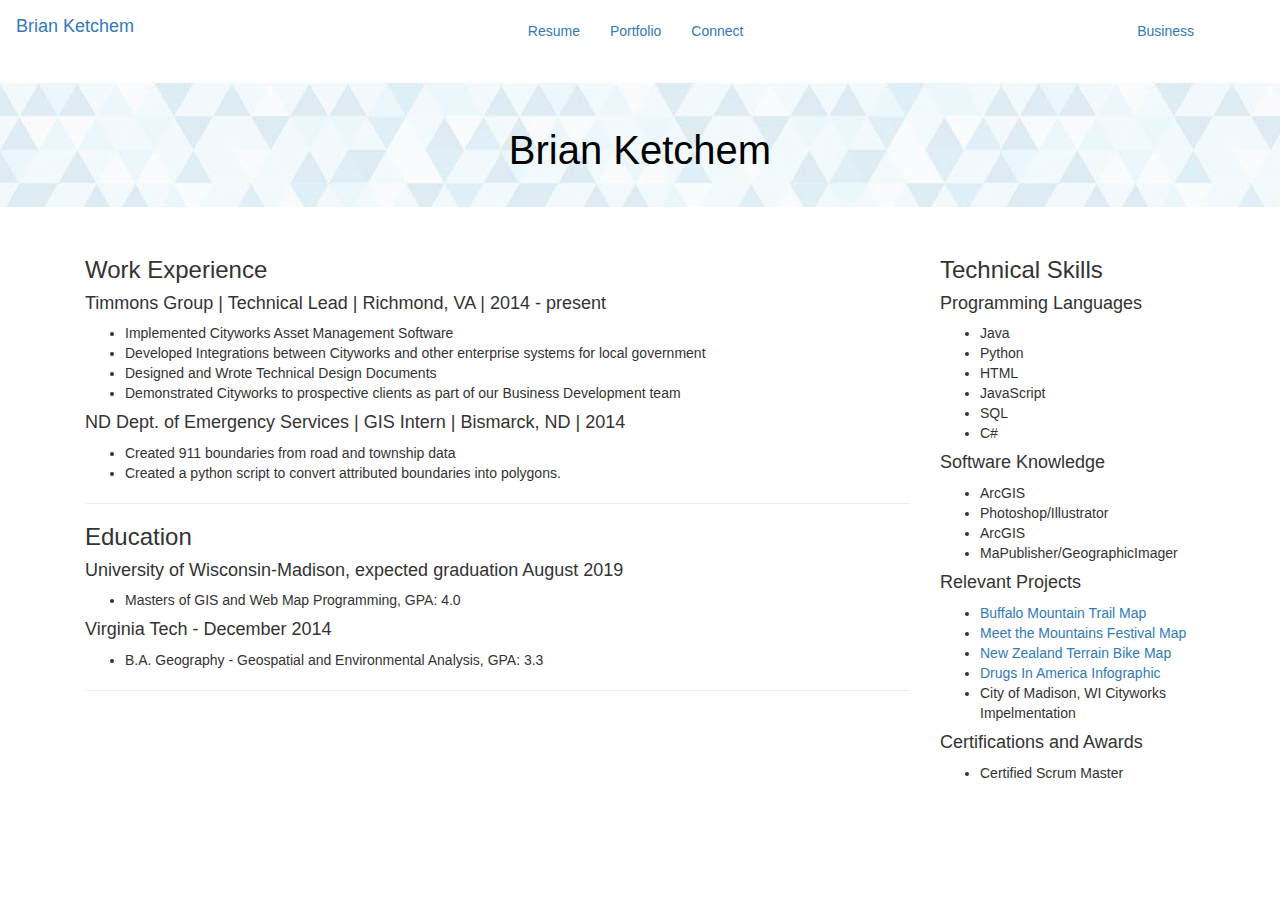
==== resume.html @ 7c57bed3 "Copy From Portfolio" ====
<!DOCTYPE html>
<html lang="en">
<head>
    <meta charset="utf-8">
    <meta name="viewport" content="width=device-width, initial-scale=1"/>
    <title>Brian Ketchem</title>

    <!------------ Bootstrap Stylesheet Links ---------->
    <link rel="stylesheet" href="css/bootstrap.min.css">
    <link rel="stylesheet" href="css/bootstrap-theme.min.css">
    <link rel="stylesheet" href="css/style.css">
</head>
<body>

    <nav class= "navbar">
        <div class="container-fluid ">
            <div class="navbar-header">
                <button type="button" class="navbar-toggle" data-toggle="collapse" data-target="#navbar" aria-expanded="false" aria-controls="navbar">
                    <span class="sr-only">Toggle navigation</span> <!-- Used for screen readers for accessibility -->
                    <span class="glyphicon glyphicon-menu-hamburger"></span>
                    <span class="menu"> Menu</span>
                </button>
                <a class="navbar-brand" href="index.html">Brian Ketchem</a>
            </div>
            <div id="navbar" class="collapse navbar-collapse"> <!-- Links to include in navbar -->
                <ul class="nav navbar-nav navbar-inner center">  <!-- Unordered list for links on navbar -->
                    <li><a href="resume.html">Resume</a></li>
                    <li><a href="portfolio.html">Portfolio</a></li>
                    <li><a href="connect.html">Connect</a></li>
                </ul>
                <ul class="nav navbar-nav navbar-right">
                    <li><a href="https://www.neatlinesmaps.com">Business</a></li>
                </ul>
            </div> <!-- end .navbar-collapse -->
        </div> <!-- end .container -->
    </nav> <!-- end navigation bar -->

    <div class="jumbotron">
        <div class="container" id="banner">
            <h2 class="display-4">Brian Ketchem</h2>
            <!--<p class="lead">If people don't either love or hate your work; you just haven't done all that much. -Tinker Hatfield</p>-->
        </div>
    </div>

    <div class="container" id = "resume">
        <div class="col-md-6" id = "col1">
            <h3>Work Experience</h3>
            <h4>Timmons Group | Technical Lead | Richmond, VA | 2014 - present</h4>
            <ul>
                <li>Implemented Cityworks Asset Management Software</li>
                <li>Developed Integrations between Cityworks and other enterprise systems for local government</li>
                <li>Designed and Wrote Technical Design Documents</li>
                <li>Demonstrated Cityworks to prospective clients as part of our Business Development team </li>
            </ul>
            <h4>ND Dept. of Emergency Services | GIS Intern | Bismarck, ND | 2014</h4>
            <ul>
                <li>Created 911 boundaries from road and township data</li>
                <li>Created a python script to convert attributed boundaries into polygons. </li>
            </ul>
            <hr>
            <h3>Education</h3>
            <h4>University of Wisconsin-Madison, expected graduation August 2019</h4>
            <ul>
                <li>Masters of GIS and Web Map Programming, GPA: 4.0</li>
            </ul>
            <h4>Virginia Tech - December 2014</h4>
            <ul>
                <li>B.A. Geography - Geospatial and Environmental Analysis, GPA: 3.3</li>
            </ul>
            <hr>
        </div>
        <div class="col-md-6" id="col2">
            <h3>Technical Skills</h3>
            <h4>Programming Languages</h4>
            <ul>
                <li>Java</li>
                <li>Python</li>
                <li>HTML</li>
                <li>JavaScript</li>
                <li>SQL</li>
                <li>C#</li>
            </ul>
            <h4>Software Knowledge</h4>
            <ul>
                <li>ArcGIS</li>
                <li>Photoshop/Illustrator</li>
                <li>ArcGIS</li>
                <li>MaPublisher/GeographicImager</li>
            </ul>
            <h4>Relevant Projects</h4>
            <ul>
                <li><a href="Portfolio/BuffaloMountain.html">Buffalo Mountain Trail Map</a></li>
                <li><a href="Portfolio/MTMFestival.html">Meet the Mountains Festival Map</a></li>
                <li><a href="Portfolio/NZTerrain.html">New Zealand Terrain Bike Map</a></li>
                <li><a href="Portfolio/DIAInfo.html">Drugs In America Infographic</a></li>
                <li>City of Madison, WI Cityworks Impelmentation</li>
            </ul>
            <h4>Certifications and Awards</h4>
            <ul>
                <li>Certified Scrum Master</li>
            </ul>
        </div>
    </div>


    <script type = "text/javascript" src="lib/jquery-3.3.1.min.js"></script>
    <script type = "text/javascript" src="lib/bootstrap.min.js"></script>
    <script type = "text/javascript" src="lib/customfunctions.js"></script>
</div>
</body>
</html>
---- css/style.css ----
html, body, .viewport {
    width: 100%;
    height: 100%;
    margin: 0;
    //background-color: #777777;
}

/**************SPLASHSCREEN*****************/
#flex-item {
    text-align: center;
    align-items: center;
    justify-content: center;
    margin: auto;
}

#splashscreen {
    display: -webkit-box;
    display: -webkit-flex;
    display: -moz-box;
    display: -ms-flexbox;
    display: flex;
    -webkit-box-align: center;
    -webkit-align-items: center;
    -moz-box-align: center;
    -ms-flex-align: center;
    align-items: center;
    -webkit-box-pack: center;
    -webkit-justify-content: center;
    -moz-box-pack: center;
    -ms-flex-pack: center;
    justify-content: center;
    position: fixed;
    top: 0;
    right: 0;
    bottom: 0;
    left: 0;
    height: 100%;
    width: 100%;
    background: #333333;
}

#splashimage{
    padding-left: 20px;
    height: auto;
    width: 100%;
    max-width: 1300px;
    max-height: 700px;
    align-items: center;
    justify-content: center;
}
/*************END SPLASHSCREEN***************/

/*************NAVBAR*************************/

.center{
    text-align: center;
    display:inline-block;
    float: none;
    justify-content: center;
}

#navbar{
    text-align: center;
    justify-content: center;
    padding-top: 5px;
    padding-right: 70px;
}
/*************END NAVBAR*********************/

/**************BANNER**********************/
.jumbotron{
    background-image: url("../assets/Banner3-100.jpg");
    text-align: center;
    color: #fff;
    padding: 2%;
    //width: 100%;
}


.display-4{
    font-size: 30pt;
    justify-content: center;
}

#banner
{
    justify-content: center;
    align-content: center;
    background: transparent;
    color: black;
    text-align: center;
}
/*********** End Banner **********************/

/********** Resume *******************/
#resume{
    display: flex;
    flex-wrap: wrap;
}

/*****************************************/

.portfolio-thumbnail {
    background-color: #fff;
    border-color: grey;
    border-width: 2px;
    width: 95%;
    max-height: 420px;
}

.portfolio-thumbnail:hover {
    border-color: darkblue;
}

#dia{
    width: auto;
    height: auto;
    max-height: 400px;
}

#diainfo{
    max-width: 1600px;
}

#col1{
    width: 75%;
    float: left;
}

#col2{
    width: 25%;
    float: right;
}

#sidebar{
    height: 400px;
    text-align: left;
}

#twittericon{
    max-height: 200px;
    max-width: 200px;
    display:block;
    margin:auto;
}

#linkedin{
    max-height: 200px;
    max-width: 200px;
    display:block;
    margin:auto;
    padding-top: 50px;
}

#facebook{
    max-height: 200px;
    max-width: 200px;
    display:block;
    margin:auto;
    padding-top: 50px;
}

#social{
    justify-items: center;
}
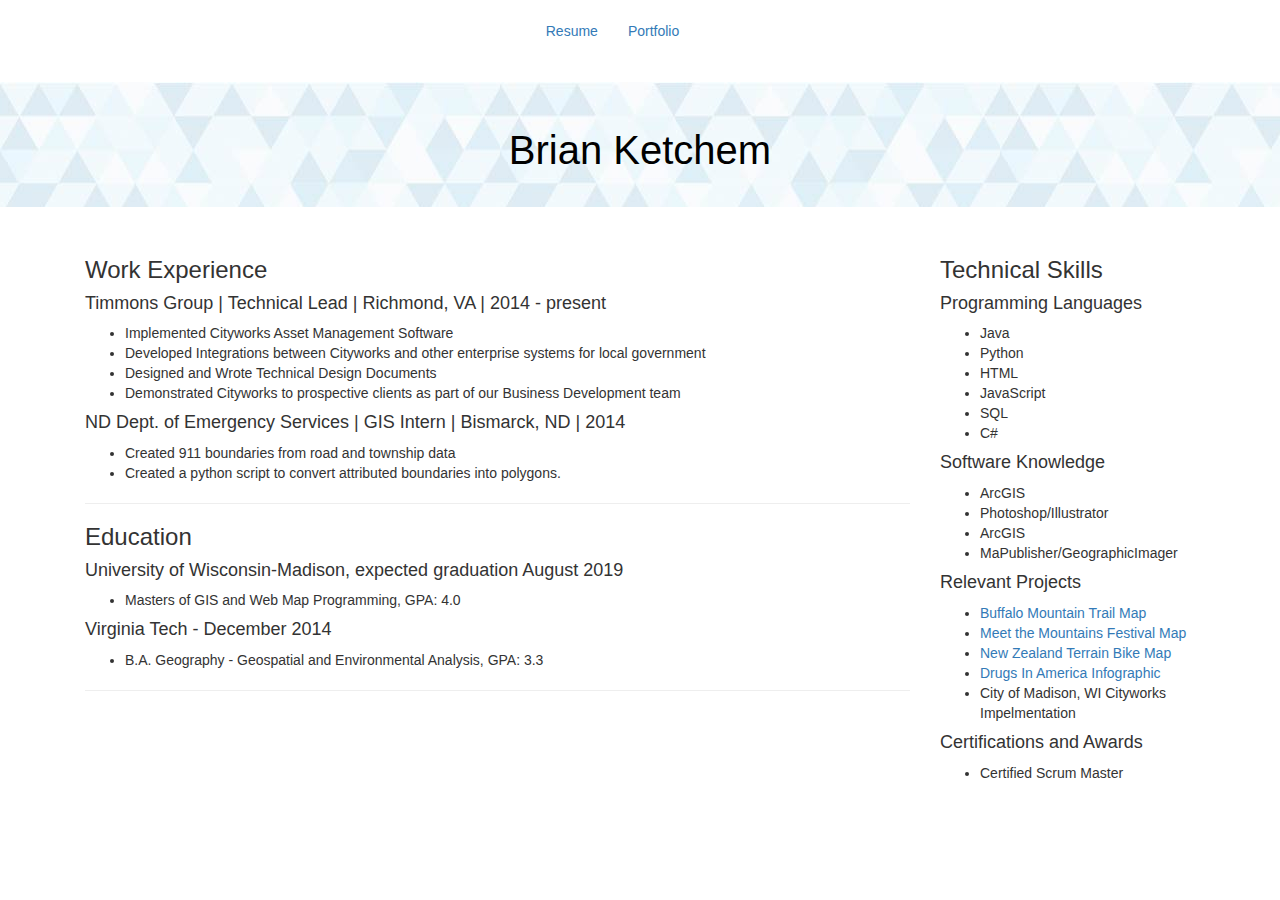
==== commit b01205a3: "Removed more pages and links" ====
--- a/resume.html
+++ b/resume.html
@@ -11,7 +11,6 @@
     <link rel="stylesheet" href="css/style.css">
 </head>
 <body>
-
     <nav class= "navbar">
         <div class="container-fluid ">
             <div class="navbar-header">
@@ -20,16 +19,11 @@
                     <span class="glyphicon glyphicon-menu-hamburger"></span>
                     <span class="menu"> Menu</span>
                 </button>
-                <a class="navbar-brand" href="index.html">Brian Ketchem</a>
             </div>
             <div id="navbar" class="collapse navbar-collapse"> <!-- Links to include in navbar -->
                 <ul class="nav navbar-nav navbar-inner center">  <!-- Unordered list for links on navbar -->
                     <li><a href="resume.html">Resume</a></li>
-                    <li><a href="portfolio.html">Portfolio</a></li>
-                    <li><a href="connect.html">Connect</a></li>
-                </ul>
-                <ul class="nav navbar-nav navbar-right">
-                    <li><a href="https://www.neatlinesmaps.com">Business</a></li>
+                    <li><a href="index.html">Portfolio</a></li>
                 </ul>
             </div> <!-- end .navbar-collapse -->
         </div> <!-- end .container -->
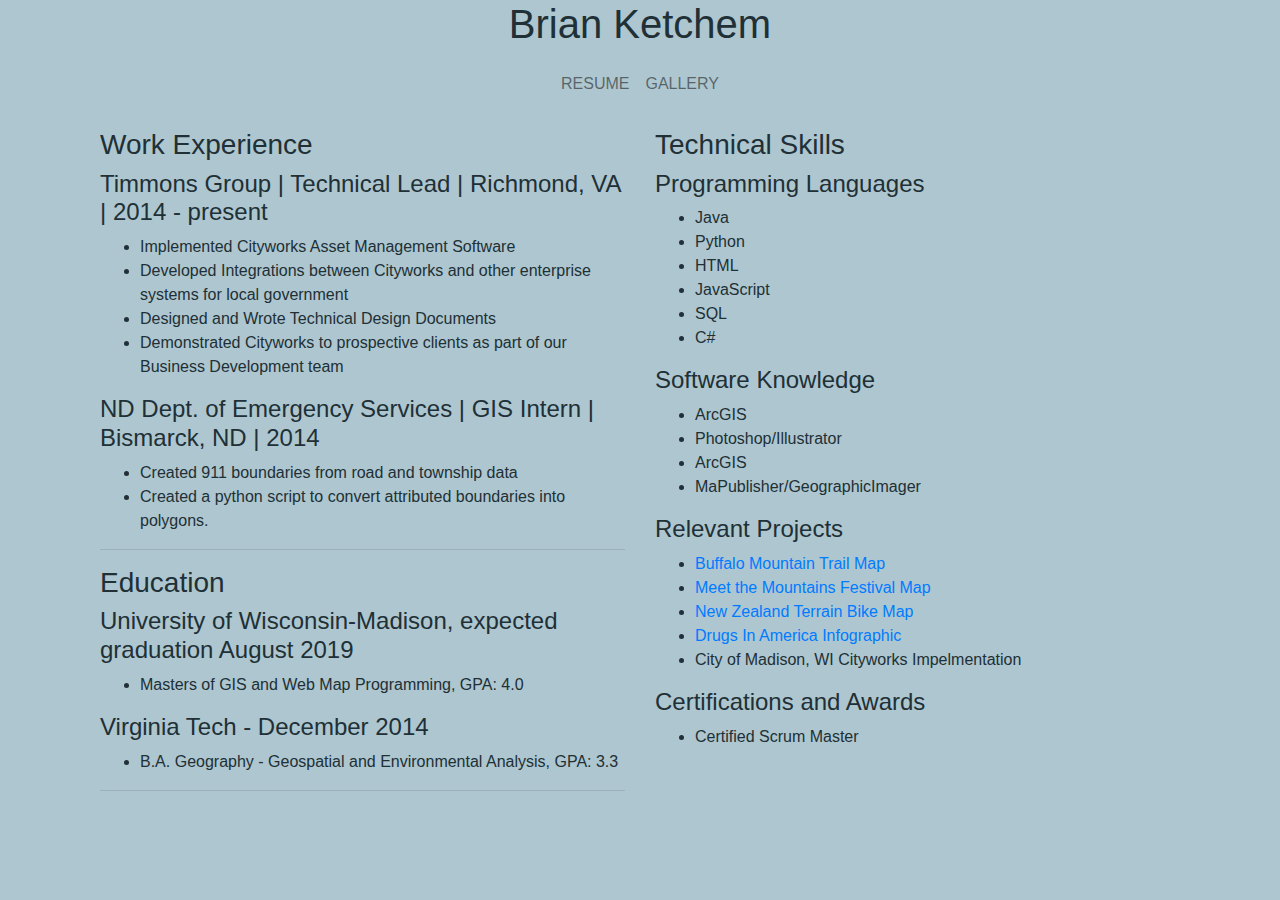
==== commit 28b76b83: "Reworked all of the major compontents" ====
--- a/resume.html
+++ b/resume.html
@@ -1,105 +1,98 @@
 <!DOCTYPE html>
 <html lang="en">
 <head>
-    <meta charset="utf-8">
-    <meta name="viewport" content="width=device-width, initial-scale=1"/>
-    <title>Brian Ketchem</title>
+	<meta charset="utf-8">
+	<meta name="viewport" content="width=device-width, initial-scale=1"/>
+	<title>Brian Ketchem</title>
 
-    <!------------ Bootstrap Stylesheet Links ---------->
-    <link rel="stylesheet" href="css/bootstrap.min.css">
-    <link rel="stylesheet" href="css/bootstrap-theme.min.css">
-    <link rel="stylesheet" href="css/style.css">
+	<!------------ Bootstrap Stylesheet Links ---------->
+	<link rel="stylesheet" href="https://stackpath.bootstrapcdn.com/bootstrap/4.2.1/css/bootstrap.min.css">
+	<link rel="stylesheet" href="css/style.css">
 </head>
 <body>
-    <nav class= "navbar">
-        <div class="container-fluid ">
-            <div class="navbar-header">
-                <button type="button" class="navbar-toggle" data-toggle="collapse" data-target="#navbar" aria-expanded="false" aria-controls="navbar">
-                    <span class="sr-only">Toggle navigation</span> <!-- Used for screen readers for accessibility -->
-                    <span class="glyphicon glyphicon-menu-hamburger"></span>
-                    <span class="menu"> Menu</span>
-                </button>
-            </div>
-            <div id="navbar" class="collapse navbar-collapse"> <!-- Links to include in navbar -->
-                <ul class="nav navbar-nav navbar-inner center">  <!-- Unordered list for links on navbar -->
-                    <li><a href="resume.html">Resume</a></li>
-                    <li><a href="index.html">Portfolio</a></li>
-                </ul>
-            </div> <!-- end .navbar-collapse -->
-        </div> <!-- end .container -->
-    </nav> <!-- end navigation bar -->
+	<nav id="navbarHeader" class="navbar navbar-light navbar-expand-md py-0">
+		<div class="container d-flex justify-content-center">
+			<h1>Brian Ketchem</h1>  
+		</div>
+	</nav>
+	<nav id="mainNavbar" class="navbar navbar-light navbar-expand-md pb-4">
+		<div class="container d-flex justify-content-around">
+			<ul class="navbar-nav">
+				<li class="nav-item">
+					<a class="nav-link" href="resume.html">RESUME</a>
+				</li>
+				<li class="nav-item">
+					<a class="nav-link" href="index.html">GALLERY</a>
+				</li>
+			</ul>
+		</div>
+	</nav>
 
-    <div class="jumbotron">
-        <div class="container" id="banner">
-            <h2 class="display-4">Brian Ketchem</h2>
-            <!--<p class="lead">If people don't either love or hate your work; you just haven't done all that much. -Tinker Hatfield</p>-->
-        </div>
-    </div>
-
-    <div class="container" id = "resume">
-        <div class="col-md-6" id = "col1">
-            <h3>Work Experience</h3>
-            <h4>Timmons Group | Technical Lead | Richmond, VA | 2014 - present</h4>
-            <ul>
-                <li>Implemented Cityworks Asset Management Software</li>
-                <li>Developed Integrations between Cityworks and other enterprise systems for local government</li>
-                <li>Designed and Wrote Technical Design Documents</li>
-                <li>Demonstrated Cityworks to prospective clients as part of our Business Development team </li>
-            </ul>
-            <h4>ND Dept. of Emergency Services | GIS Intern | Bismarck, ND | 2014</h4>
-            <ul>
-                <li>Created 911 boundaries from road and township data</li>
-                <li>Created a python script to convert attributed boundaries into polygons. </li>
-            </ul>
-            <hr>
-            <h3>Education</h3>
-            <h4>University of Wisconsin-Madison, expected graduation August 2019</h4>
-            <ul>
-                <li>Masters of GIS and Web Map Programming, GPA: 4.0</li>
-            </ul>
-            <h4>Virginia Tech - December 2014</h4>
-            <ul>
-                <li>B.A. Geography - Geospatial and Environmental Analysis, GPA: 3.3</li>
-            </ul>
-            <hr>
-        </div>
-        <div class="col-md-6" id="col2">
-            <h3>Technical Skills</h3>
-            <h4>Programming Languages</h4>
-            <ul>
-                <li>Java</li>
-                <li>Python</li>
-                <li>HTML</li>
-                <li>JavaScript</li>
-                <li>SQL</li>
-                <li>C#</li>
-            </ul>
-            <h4>Software Knowledge</h4>
-            <ul>
-                <li>ArcGIS</li>
-                <li>Photoshop/Illustrator</li>
-                <li>ArcGIS</li>
-                <li>MaPublisher/GeographicImager</li>
-            </ul>
-            <h4>Relevant Projects</h4>
-            <ul>
-                <li><a href="Portfolio/BuffaloMountain.html">Buffalo Mountain Trail Map</a></li>
-                <li><a href="Portfolio/MTMFestival.html">Meet the Mountains Festival Map</a></li>
-                <li><a href="Portfolio/NZTerrain.html">New Zealand Terrain Bike Map</a></li>
-                <li><a href="Portfolio/DIAInfo.html">Drugs In America Infographic</a></li>
-                <li>City of Madison, WI Cityworks Impelmentation</li>
-            </ul>
-            <h4>Certifications and Awards</h4>
-            <ul>
-                <li>Certified Scrum Master</li>
-            </ul>
-        </div>
-    </div>
+	<div class="container" id = "resume">
+		<div class="col-md-6" id = "col1">
+			<h3>Work Experience</h3>
+			<h4>Timmons Group | Technical Lead | Richmond, VA | 2014 - present</h4>
+			<ul>
+				<li>Implemented Cityworks Asset Management Software</li>
+				<li>Developed Integrations between Cityworks and other enterprise systems for local government</li>
+				<li>Designed and Wrote Technical Design Documents</li>
+				<li>Demonstrated Cityworks to prospective clients as part of our Business Development team </li>
+			</ul>
+			<h4>ND Dept. of Emergency Services | GIS Intern | Bismarck, ND | 2014</h4>
+			<ul>
+				<li>Created 911 boundaries from road and township data</li>
+				<li>Created a python script to convert attributed boundaries into polygons. </li>
+			</ul>
+			<hr>
+			<h3>Education</h3>
+			<h4>University of Wisconsin-Madison, expected graduation August 2019</h4>
+			<ul>
+				<li>Masters of GIS and Web Map Programming, GPA: 4.0</li>
+			</ul>
+			<h4>Virginia Tech - December 2014</h4>
+			<ul>
+				<li>B.A. Geography - Geospatial and Environmental Analysis, GPA: 3.3</li>
+			</ul>
+			<hr>
+		</div>
+		<div class="col-md-6" id="col2">
+			<h3>Technical Skills</h3>
+			<h4>Programming Languages</h4>
+			<ul>
+				<li>Java</li>
+				<li>Python</li>
+				<li>HTML</li>
+				<li>JavaScript</li>
+				<li>SQL</li>
+				<li>C#</li>
+			</ul>
+			<h4>Software Knowledge</h4>
+			<ul>
+				<li>ArcGIS</li>
+				<li>Photoshop/Illustrator</li>
+				<li>ArcGIS</li>
+				<li>MaPublisher/GeographicImager</li>
+			</ul>
+			<h4>Relevant Projects</h4>
+			<ul>
+				<li><a href="Portfolio/BuffaloMountain.html">Buffalo Mountain Trail Map</a></li>
+				<li><a href="Portfolio/MTMFestival.html">Meet the Mountains Festival Map</a></li>
+				<li><a href="Portfolio/NZTerrain.html">New Zealand Terrain Bike Map</a></li>
+				<li><a href="Portfolio/DIAInfo.html">Drugs In America Infographic</a></li>
+				<li>City of Madison, WI Cityworks Impelmentation</li>
+			</ul>
+			<h4>Certifications and Awards</h4>
+			<ul>
+				<li>Certified Scrum Master</li>
+			</ul>
+		</div>
+	</div>
 
 
-    <script type = "text/javascript" src="lib/jquery-3.3.1.min.js"></script>
-    <script type = "text/javascript" src="lib/bootstrap.min.js"></script>
-    <script type = "text/javascript" src="lib/customfunctions.js"></script>
+
+	<script src="https://code.jquery.com/jquery-3.3.1.slim.min.js"> </script>
+	<script src="https://cdnjs.cloudflare.com/ajax/libs/popper.js/1.14.6/umd/popper.min.js"></script>
+	<script src="https://stackpath.bootstrapcdn.com/bootstrap/4.2.1/js/bootstrap.min.js" ></script>
 </div>
 </body>
 </html>--- a/css/style.css
+++ b/css/style.css
@@ -1,96 +1,7 @@
-html, body, .viewport {
-    width: 100%;
-    height: 100%;
-    margin: 0;
-    //background-color: #777777;
+body{
+    background-color: #aec6cf;
+    color: #203036;
 }
-
-/**************SPLASHSCREEN*****************/
-#flex-item {
-    text-align: center;
-    align-items: center;
-    justify-content: center;
-    margin: auto;
-}
-
-#splashscreen {
-    display: -webkit-box;
-    display: -webkit-flex;
-    display: -moz-box;
-    display: -ms-flexbox;
-    display: flex;
-    -webkit-box-align: center;
-    -webkit-align-items: center;
-    -moz-box-align: center;
-    -ms-flex-align: center;
-    align-items: center;
-    -webkit-box-pack: center;
-    -webkit-justify-content: center;
-    -moz-box-pack: center;
-    -ms-flex-pack: center;
-    justify-content: center;
-    position: fixed;
-    top: 0;
-    right: 0;
-    bottom: 0;
-    left: 0;
-    height: 100%;
-    width: 100%;
-    background: #333333;
-}
-
-#splashimage{
-    padding-left: 20px;
-    height: auto;
-    width: 100%;
-    max-width: 1300px;
-    max-height: 700px;
-    align-items: center;
-    justify-content: center;
-}
-/*************END SPLASHSCREEN***************/
-
-/*************NAVBAR*************************/
-
-.center{
-    text-align: center;
-    display:inline-block;
-    float: none;
-    justify-content: center;
-}
-
-#navbar{
-    text-align: center;
-    justify-content: center;
-    padding-top: 5px;
-    padding-right: 70px;
-}
-/*************END NAVBAR*********************/
-
-/**************BANNER**********************/
-.jumbotron{
-    background-image: url("../assets/Banner3-100.jpg");
-    text-align: center;
-    color: #fff;
-    padding: 2%;
-    //width: 100%;
-}
-
-
-.display-4{
-    font-size: 30pt;
-    justify-content: center;
-}
-
-#banner
-{
-    justify-content: center;
-    align-content: center;
-    background: transparent;
-    color: black;
-    text-align: center;
-}
-/*********** End Banner **********************/
 
 /********** Resume *******************/
 #resume{
@@ -99,67 +10,3 @@
 }
 
 /*****************************************/
-
-.portfolio-thumbnail {
-    background-color: #fff;
-    border-color: grey;
-    border-width: 2px;
-    width: 95%;
-    max-height: 420px;
-}
-
-.portfolio-thumbnail:hover {
-    border-color: darkblue;
-}
-
-#dia{
-    width: auto;
-    height: auto;
-    max-height: 400px;
-}
-
-#diainfo{
-    max-width: 1600px;
-}
-
-#col1{
-    width: 75%;
-    float: left;
-}
-
-#col2{
-    width: 25%;
-    float: right;
-}
-
-#sidebar{
-    height: 400px;
-    text-align: left;
-}
-
-#twittericon{
-    max-height: 200px;
-    max-width: 200px;
-    display:block;
-    margin:auto;
-}
-
-#linkedin{
-    max-height: 200px;
-    max-width: 200px;
-    display:block;
-    margin:auto;
-    padding-top: 50px;
-}
-
-#facebook{
-    max-height: 200px;
-    max-width: 200px;
-    display:block;
-    margin:auto;
-    padding-top: 50px;
-}
-
-#social{
-    justify-items: center;
-}
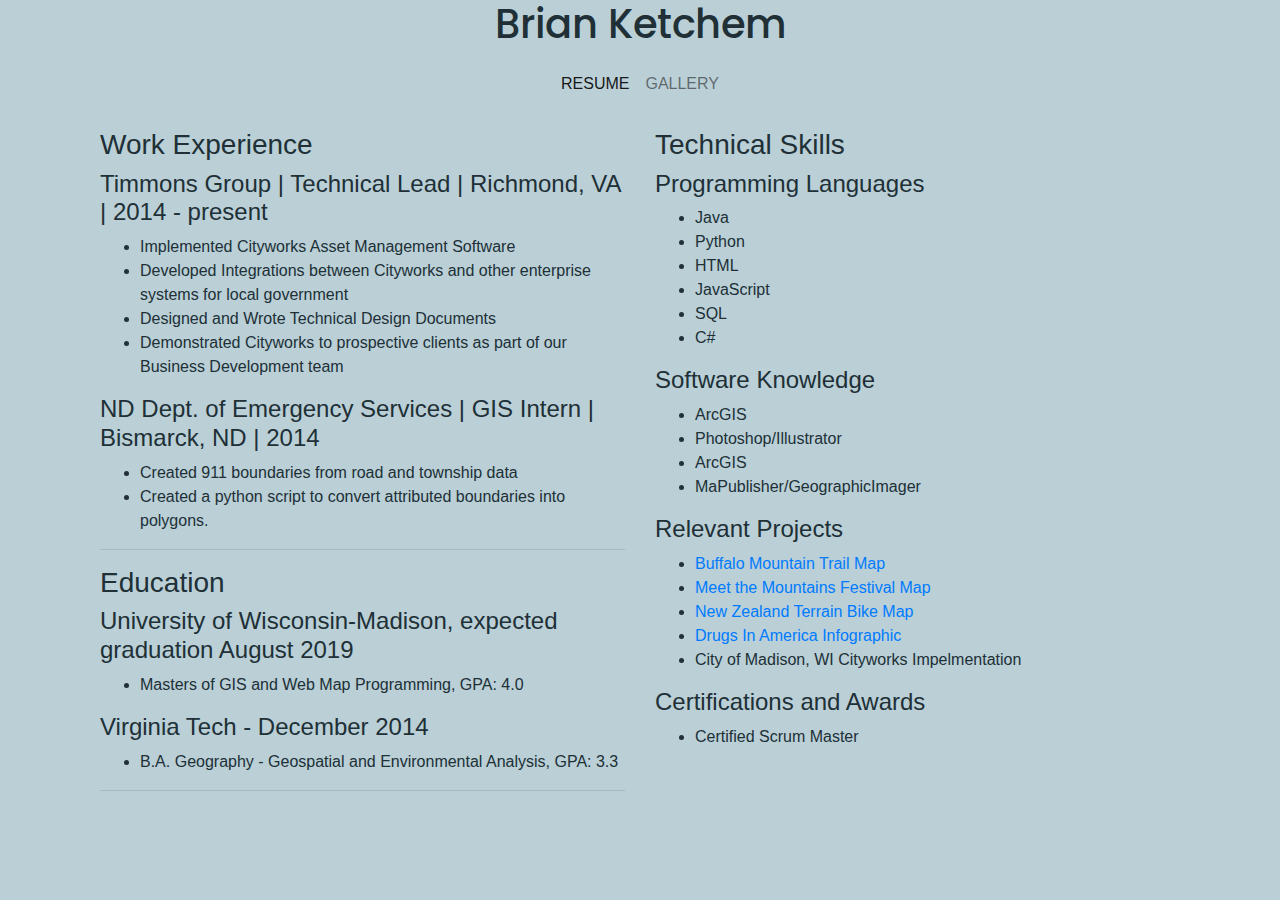
==== commit 6cf11c7c: "Added Styles, Adjusted individual pages" ====
--- a/resume.html
+++ b/resume.html
@@ -8,6 +8,7 @@
 	<!------------ Bootstrap Stylesheet Links ---------->
 	<link rel="stylesheet" href="https://stackpath.bootstrapcdn.com/bootstrap/4.2.1/css/bootstrap.min.css">
 	<link rel="stylesheet" href="css/style.css">
+	<link href="https://fonts.googleapis.com/css?family=Poppins:300,400,700" rel="stylesheet">
 </head>
 <body>
 	<nav id="navbarHeader" class="navbar navbar-light navbar-expand-md py-0">
@@ -19,7 +20,7 @@
 		<div class="container d-flex justify-content-around">
 			<ul class="navbar-nav">
 				<li class="nav-item">
-					<a class="nav-link" href="resume.html">RESUME</a>
+					<a class="nav-link active" href="resume.html">RESUME</a>
 				</li>
 				<li class="nav-item">
 					<a class="nav-link" href="index.html">GALLERY</a>
--- a/css/style.css
+++ b/css/style.css
@@ -1,5 +1,5 @@
 body{
-    background-color: #aec6cf;
+    background-color: #bacfd6;
     color: #203036;
 }
 
@@ -10,3 +10,40 @@
 }
 
 /*****************************************/
+
+a img:hover {
+    border: 2px solid #36515b;
+}
+
+#navbarHeader{
+    font-family: "Poppins";
+}
+
+#mainContent {
+    font-family: "Poppins";
+    font-weight: 300;
+}
+
+#mainContent h2{
+    font-weight: 400;
+}
+
+#pageHeader{
+        font-size: 3.5rem;
+}
+
+@media (max-width: 500px){
+    #pageHeader{
+        font-size: 2.5rem;
+    }
+
+    #mainContent h2{
+        font-weight: 400;
+        font-size: 1.5rem;
+    }
+
+    #mainContent p{
+        font-weight: 400;
+        font-size: 1rem;
+    }
+}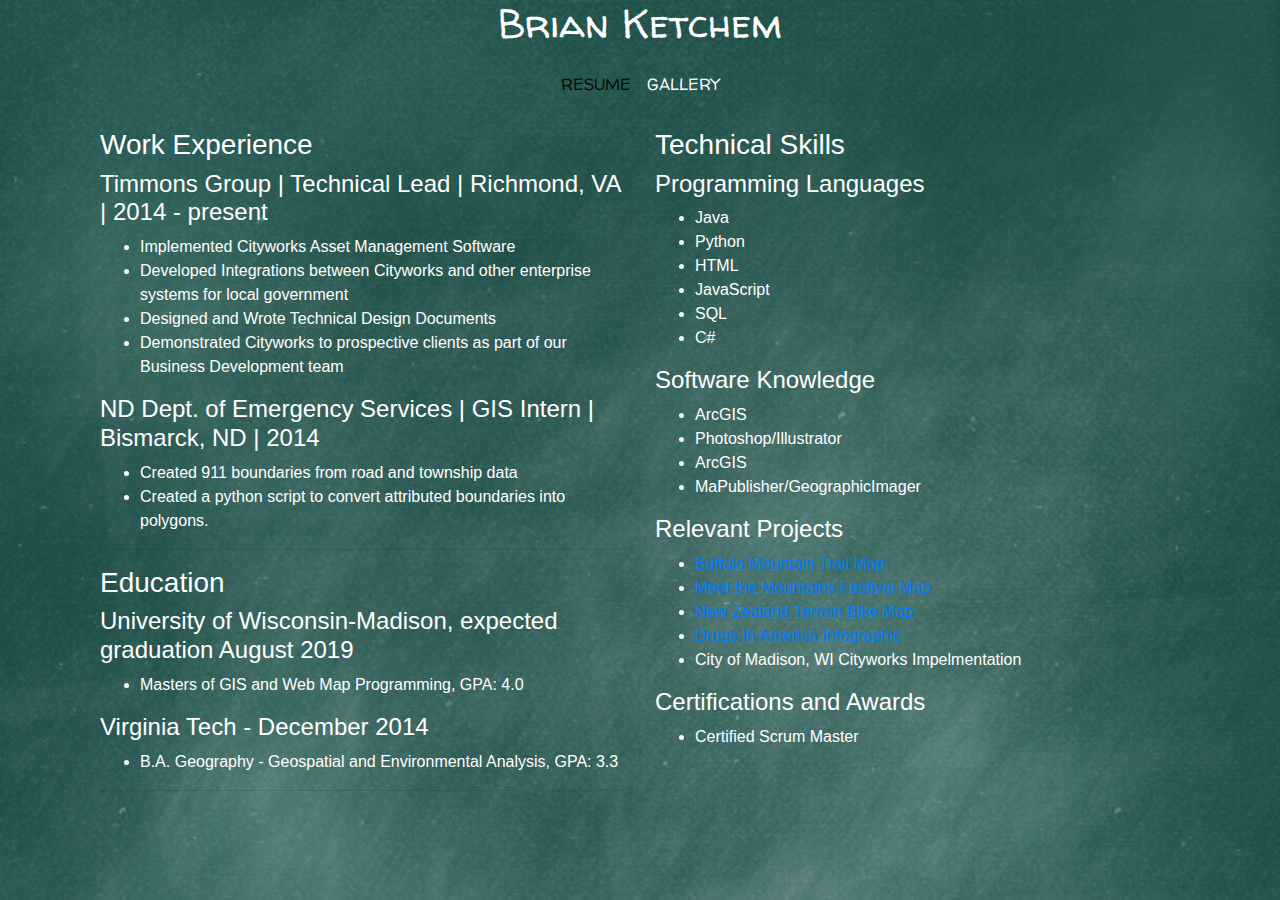
==== commit 18fa8f45: "Updated Background and Fonts" ====
--- a/resume.html
+++ b/resume.html
@@ -9,6 +9,7 @@
 	<link rel="stylesheet" href="https://stackpath.bootstrapcdn.com/bootstrap/4.2.1/css/bootstrap.min.css">
 	<link rel="stylesheet" href="css/style.css">
 	<link href="https://fonts.googleapis.com/css?family=Poppins:300,400,700" rel="stylesheet">
+	<link href="https://fonts.googleapis.com/css?family=Pangolin|Walter+Turncoat" rel="stylesheet">
 </head>
 <body>
 	<nav id="navbarHeader" class="navbar navbar-light navbar-expand-md py-0">
--- a/css/style.css
+++ b/css/style.css
@@ -1,6 +1,10 @@
 body{
-    background-color: #bacfd6;
-    color: #203036;
+    background-image: url(../assets/chalkboard-blue.jpg);
+    background-repeat: no-repeat;
+    background-size: cover;
+    /*background-color: #bacfd6;*/
+    /*color: #203036;*/
+    color: white;
 }
 
 /********** Resume *******************/
@@ -15,12 +19,18 @@
     border: 2px solid #36515b;
 }
 
+.navbar-light .navbar-nav .nav-link {
+    font-family: "Walter Turncoat", cursive;
+    color: white;
+}
+
 #navbarHeader{
-    font-family: "Poppins";
+    font-family: "Walter Turncoat", cursive;
 }
 
 #mainContent {
-    font-family: "Poppins";
+    /*font-family: "Walter Turncoat", cursive;*/
+    font-family: "Pangolin", cursive;
     font-weight: 300;
 }
 
